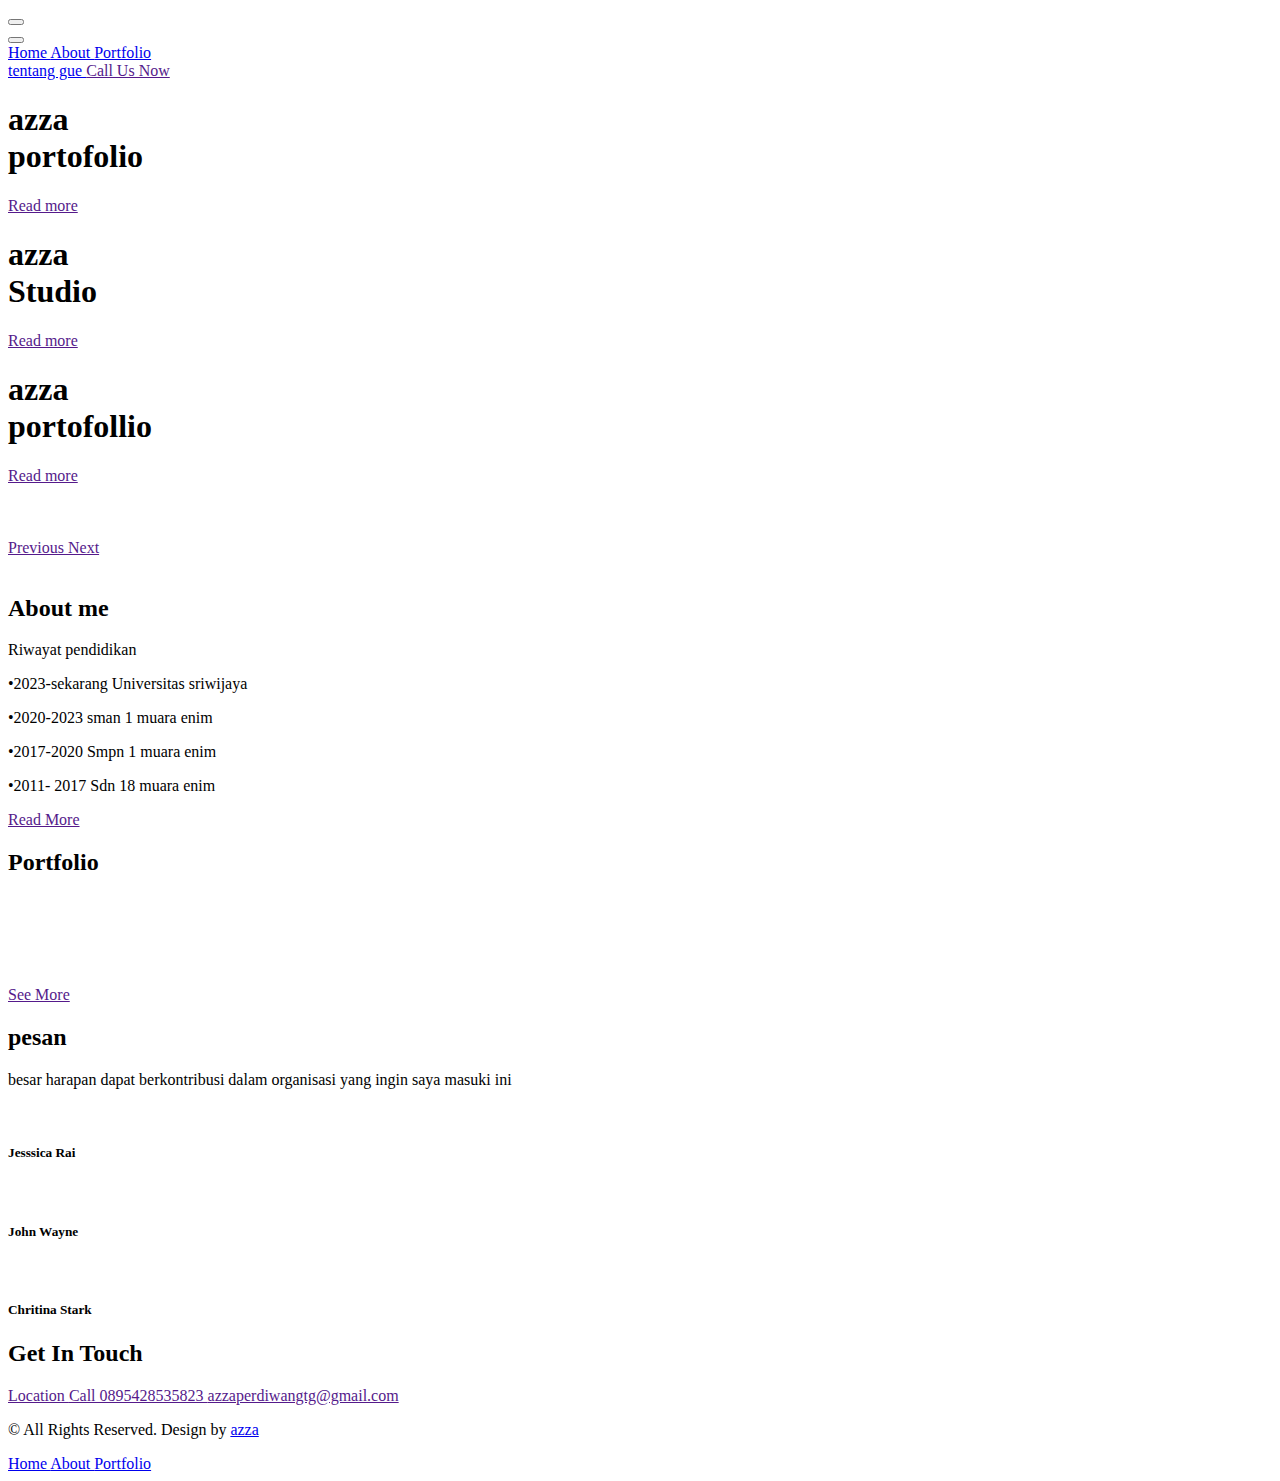
==== index.html @ 1cc9cd8e "Add files via upload" ====
<!DOCTYPE html>
<html>
  <head>
    <!-- Basic -->
    <meta charset="utf-8" />
    <meta http-equiv="X-UA-Compatible" content="IE=edge" />
    <!-- Mobile Metas -->
    <meta
      name="viewport"
      content="width=device-width, initial-scale=1, shrink-to-fit=no"
    />
    <!-- Site Metas -->
    <meta name="keywords" content="" />
    <meta name="description" content="" />
    <meta name="author" content="" />

    <title>tentang gue</title>

    <!-- slider stylesheet -->
    <link
      rel="stylesheet"
      type="text/css"
      href="https://cdnjs.cloudflare.com/ajax/libs/OwlCarousel2/2.3.4/assets/owl.carousel.min.css"
    />

    <!-- bootstrap core css -->
    <link rel="stylesheet" type="text/css" href="css/bootstrap.css" />
    <!-- fonts awesome style -->
    <link href="css/font-awesome.min.css" rel="stylesheet" />
    <!-- fonts style -->
    <link
      href="https://fonts.googleapis.com/css?family=Poppins:400,600,700&display=swap"
      rel="stylesheet"
    />
    <!-- Custom styles for this template -->
    <link href="css/style.css" rel="stylesheet" />
    <!-- responsive style -->
    <link href="css/responsive.css" rel="stylesheet" />
  </head>

  <body>
    <div class="hero_area">
      <!-- header section strats -->
      <header class="header_section">
        <nav class="navbar navbar-expand-lg custom_nav-container">
          <div class="custom_menu-btn">
            <button onclick="openNav()">
              <span class="s-1"> </span>
              <span class="s-2"> </span>
              <span class="s-3"> </span>
            </button>
          </div>
          <div id="myNav" class="overlay">
            <div class="menu_btn-style">
              <button onclick="closeNav()">
                <span class="s-1"> </span>
                <span class="s-2"> </span>
                <span class="s-3"> </span>
              </button>
            </div>
            <div class="overlay-content">
              <a class="active" href="index.html"> Home </a>
              <a class="" href="about.html"> About </a>
              <a class="" href="portfolio.html"> Portfolio </a>
            </div>
          </div>
          <a class="navbar-brand" href="index.html">
            <span> tentang gue </span>
          </a>
          <a href="" class="call_btn"> Call Us Now </a>
        </nav>
      </header>
      <!-- end header section -->
      <!-- slider section -->
      <section class="slider_section position-relative">
        <div class="container-fluid">
          <div class="row">
            <div class="detail-box col-lg-4 col-md-5">
              <div
                id=""
                class="carousel slide slider_text_carousel"
                data-ride="carousel"
              >
                <div class="carousel-inner">
                  <div class="carousel-item active">
                    <div class="detail_content">
                      <div>
                        <h1>
                          azza <br />
                          portofolio
                        </h1>
                        <a href="" class=""> Read more </a>
                      </div>
                    </div>
                  </div>
                  <div class="carousel-item">
                    <div class="detail_content">
                      <div>
                        <h1>
                          azza <br />
                          Studio
                        </h1>
                        <a href="" class=""> Read more </a>
                      </div>
                    </div>
                  </div>
                  <div class="carousel-item">
                    <div class="detail_content">
                      <div>
                        <h1>
                          azza <br />
                          portofollio
                        </h1>
                        <a href="" class=""> Read more </a>
                      </div>
                    </div>
                  </div>
                </div>
              </div>
            </div>
            <div class="img-box col-lg-8 col-md-7">
              <div
                id=""
                class="carousel slide slider_image_carousel carousel-fade"
                data-ride="carousel"
              >
                <div class="carousel-inner">
                  <div class="carousel-item active">
                    <img src="images/slider-img.jpg" alt="" />
                  </div>
                  <div class="carousel-item">
                    <img src="images/slider-img2.jpg" alt="" />
                  </div>
                  <div class="carousel-item">
                    <img src="images/slider-img3.jpg" alt="" />
                  </div>
                </div>
              </div>
              <div class="carousel_btn-box">
                <a
                  class="slider_btn_prev"
                  href=""
                  role="button"
                  data-slide="prev"
                >
                  <i class="fa fa-long-arrow-left" aria-hidden="true"></i>
                  <span class="sr-only">Previous</span>
                </a>
                <a
                  class="slider_btn_next"
                  href=""
                  role="button"
                  data-slide="next"
                >
                  <i class="fa fa-long-arrow-right" aria-hidden="true"></i>
                  <span class="sr-only">Next</span>
                </a>
              </div>
            </div>
          </div>
        </div>
      </section>
      <!-- end slider section -->
    </div>

    <!-- about section -->

    <section class="about_section">
      <div class="container-fluid">
        <div class="row">
          <div class="img-box col-lg-8 col-md-7">
            <img src="images/about-img.jpg" alt="" />
          </div>
          <div
            class="detail-box detail_box_common col-lg-4 col-md-5 text_center"
          >
            <div class="heading_container heading_center">
              <h2>About me</h2>
            </div>
            <p>Riwayat pendidikan</p>
            <p>•2023-sekarang Universitas sriwijaya</p>
            <p>•2020-2023 sman 1 muara enim</p>
            <p>•2017-2020 Smpn 1 muara enim</p>
            <p>•2011- 2017 Sdn 18 muara enim</p>

            <a href=""> Read More </a>
          </div>
        </div>
      </div>
    </section>

    <!-- end about section -->

    <!-- portfolio section -->

    <section class="portfolio_section layout_padding">
      <div class="container">
        <div class="heading_container heading_center">
          <h2>Portfolio</h2>
        </div>
        <div class="portfolio_container">
          <div class="box-1">
            <div class="img-box b-1">
              <img src="images/p1.jpg" alt="" />
              <div class="btn-box">
                <a href="" class="btn-1">
                  <i class="fa fa-share-alt" aria-hidden="true"></i>
                </a>
              </div>
            </div>
            <div class="img-box b-2">
              <img src="images/p2.jpg" alt="" />
              <div class="btn-box">
                <a href="" class="btn-1">
                  <i class="fa fa-share-alt" aria-hidden="true"></i>
                </a>
              </div>
            </div>
          </div>
          <div class="box-2">
            <div class="box-2-top">
              <div class="img-box b-3">
                <img src="images/p3.jpg" alt="" />
                <div class="btn-box">
                  <a href="" class="btn-1">
                    <i class="fa fa-share-alt" aria-hidden="true"></i>
                  </a>
                </div>
              </div>
            </div>
          </div>
          <div class="box-3">
            <div class="img-box b-1">
              <img src="images/p4.jpg" alt="" />
              <div class="btn-box">
                <a href="" class="btn-1">
                  <i class="fa fa-share-alt" aria-hidden="true"></i>
                </a>
              </div>
            </div>
            <div class="img-box b-2">
              <img src="images/p5.jpg" alt="" />
              <div class="btn-box">
                <a href="" class="btn-1">
                  <i class="fa fa-share-alt" aria-hidden="true"></i>
                </a>
              </div>
            </div>
          </div>
        </div>
        <div>
          <a href="" class="read_btn"> See More </a>
        </div>
      </div>
    </section>
    <!-- end portfolio section -->

    <!-- team section -->
    <section class="team_section">
      <div class="container-fluid">
        <div class="row">
          <div
            class="col-lg-4 col-md-5 detail-box detail_box_common text_center"
          >
            <div class="heading_container heading_center">
              <h2>pesan</h2>
            </div>
            <p>
              besar harapan dapat berkontribusi dalam organisasi yang ingin saya
              masuki ini
            </p>
          </div>
          <div class="col-lg-8 col-md-7 team_container text_center">
            <div class="row">
              <div class="col-sm-6 mx-auto">
                <div class="team_box">
                  <div class="img-box">
                    <img src="images/team1.jpg" alt="" />
                  </div>
                  <div class="detail-box">
                    <h5>Jesssica Rai</h5>
                    <div class="social-box">
                      <a href="">
                        <i class="fa fa-facebook" aria-hidden="true"></i>
                      </a>
                      <a href="">
                        <i class="fa fa-twitter" aria-hidden="true"></i>
                      </a>
                      <a href="">
                        <i class="fa fa-linkedin" aria-hidden="true"></i>
                      </a>
                      <a href="">
                        <i class="fa fa-instagram" aria-hidden="true"></i>
                      </a>
                    </div>
                  </div>
                </div>
              </div>
              <div class="col-sm-6 mx-auto">
                <div class="team_box">
                  <div class="img-box">
                    <img src="images/team2.jpg" alt="" />
                  </div>
                  <div class="detail-box">
                    <h5>John Wayne</h5>
                    <div class="social-box">
                      <a href="">
                        <i class="fa fa-facebook" aria-hidden="true"></i>
                      </a>
                      <a href="">
                        <i class="fa fa-twitter" aria-hidden="true"></i>
                      </a>
                      <a href="">
                        <i class="fa fa-linkedin" aria-hidden="true"></i>
                      </a>
                      <a href="">
                        <i class="fa fa-instagram" aria-hidden="true"></i>
                      </a>
                    </div>
                  </div>
                </div>
              </div>
              <div class="col-sm-6 mx-auto">
                <div class="team_box">
                  <div class="img-box">
                    <img src="images/team3.jpg" alt="" />
                  </div>
                  <div class="detail-box">
                    <h5>Chritina Stark</h5>
                    <div class="social-box">
                      <a href="">
                        <i class="fa fa-facebook" aria-hidden="true"></i>
                      </a>
                      <a href="">
                        <i class="fa fa-twitter" aria-hidden="true"></i>
                      </a>
                      <a href="">
                        <i class="fa fa-linkedin" aria-hidden="true"></i>
                      </a>
                      <a href="">
                        <i class="fa fa-instagram" aria-hidden="true"></i>
                      </a>
                    </div>
                  </div>
                </div>
              </div>
            </div>
          </div>
        </div>
      </div>
    </section>
    <!-- end team section -->

    <!-- contact section -->

    <section class="contact_section">
      <div class="container-fluid">
        <div class="row">
          <div class="col-md-8 map_container">
            <div class="map">
              <div id="googleMap"></div>
            </div>
          </div>
          <div class="col-md-4 detail-box detail_box_common">
            <div>
              <div class="heading_container">
                <h2>Get In Touch</h2>
              </div>
              <div class="info_contact">
                <div class="contact_link_box">
                  <a href="">
                    <i class="fa fa-map-marker" aria-hidden="true"></i>
                    <span> Location </span>
                  </a>
                  <a href="">
                    <i class="fa fa-phone" aria-hidden="true"></i>
                    <span> Call 0895428535823 </span>
                  </a>
                  <a href="">
                    <i class="fa fa-envelope" aria-hidden="true"></i>
                    <span> azzaperdiwangtg@gmail.com </span>
                  </a>
                </div>
                <div class="info_social">
                  <a href="">
                    <i class="fa fa-facebook" aria-hidden="true"></i>
                  </a>
                  <a href="">
                    <i class="fa fa-twitter" aria-hidden="true"></i>
                  </a>
                  <a href="">
                    <i class="fa fa-linkedin" aria-hidden="true"></i>
                  </a>
                  <a href="">
                    <i class="fa fa-instagram" aria-hidden="true"></i>
                  </a>
                </div>
              </div>
            </div>
          </div>
        </div>
      </div>
    </section>

    <!-- end contact section -->

    <!-- footer section -->
    <footer class="footer_section">
      <div class="container-fluid">
        <div class="row">
          <div class="col-xl-6">
            <p>
              &copy; <span id="displayYear"></span> All Rights Reserved. Design
              by
              <a href="https://html.design/">azza</a>
            </p>
          </div>
          <div class="col-xl-6">
            <div class="link_box">
              <a class="" href="index.html"> Home </a>
              <a class="" href="about.html"> About </a>
              <a class="" href="portfolio.html"> Portfolio </a>
            </div>
          </div>
        </div>
      </div>
    </footer>

    <script src="js/jquery-3.4.1.min.js"></script>
    <script src="js/bootstrap.js"></script>
    <script src="https://cdnjs.cloudflare.com/ajax/libs/OwlCarousel2/2.3.4/owl.carousel.min.js"></script>
    <script src="js/custom.js"></script>
  </body>
</html>
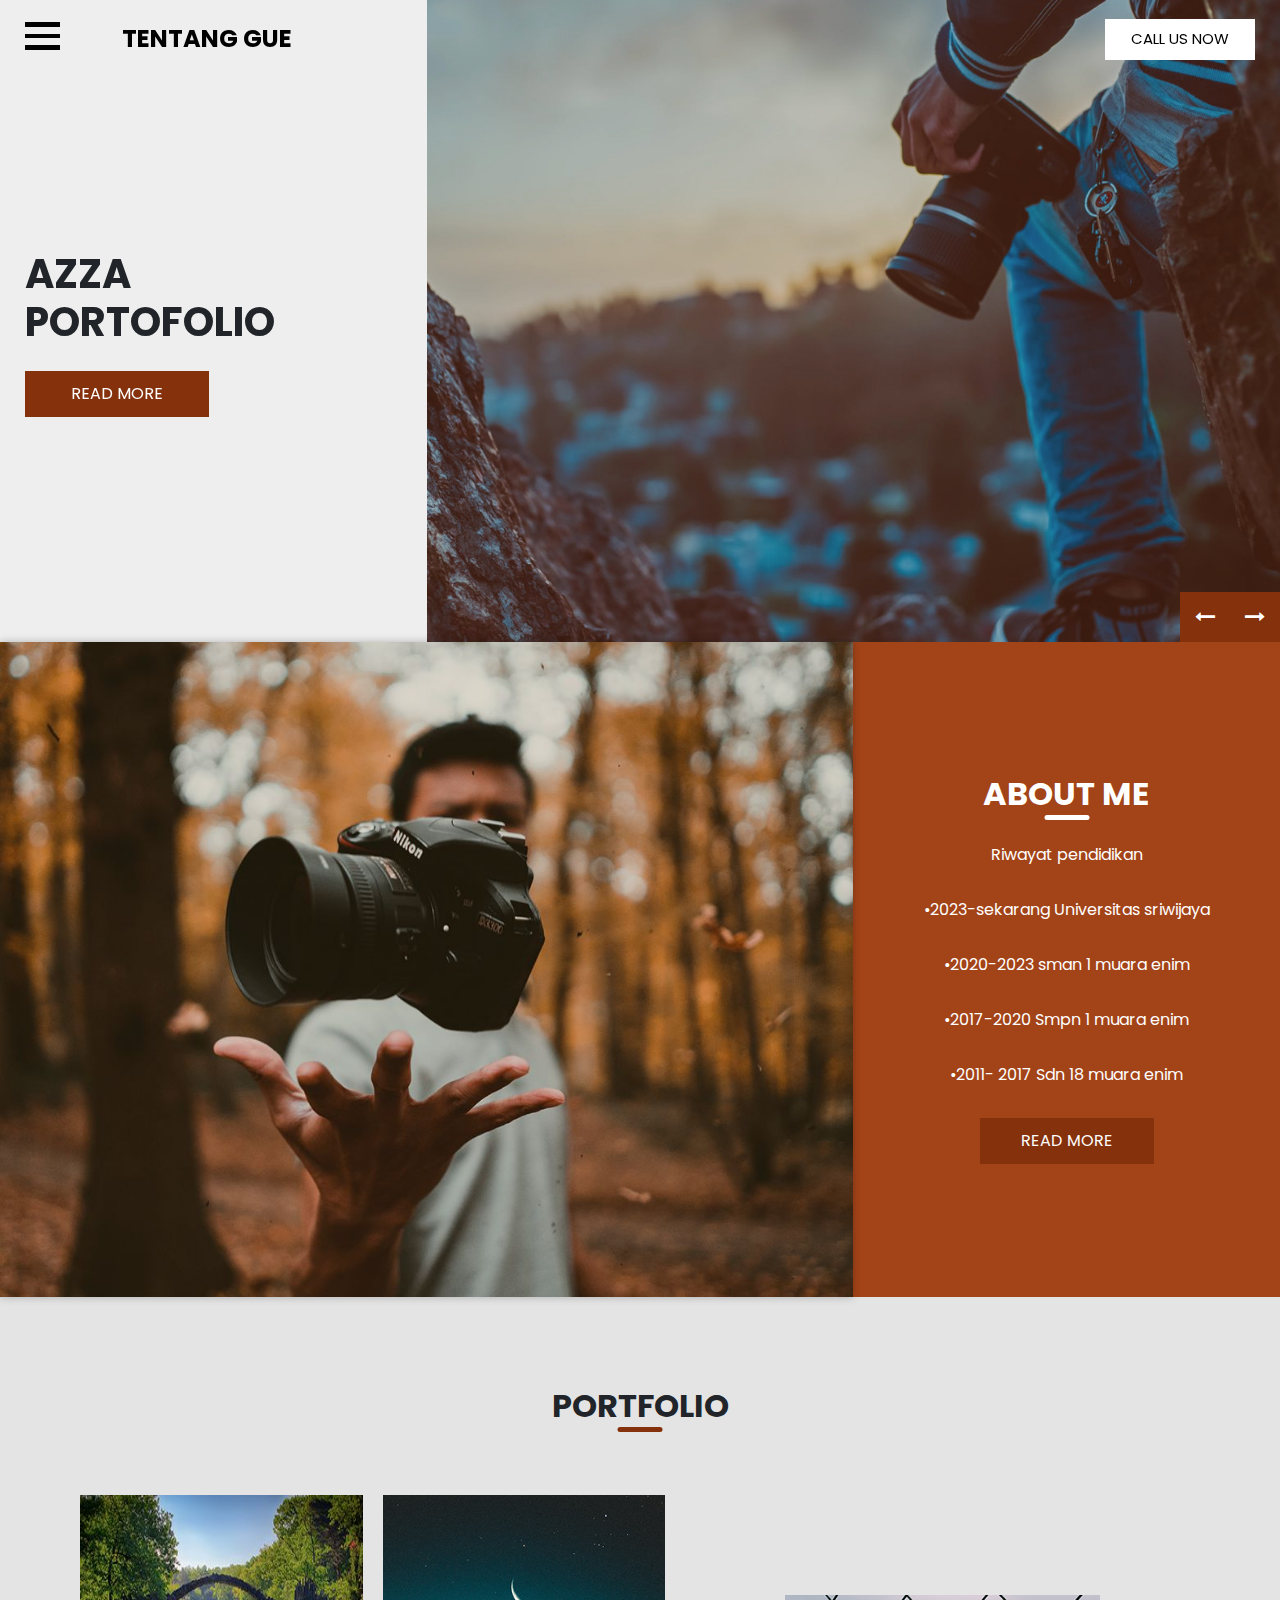
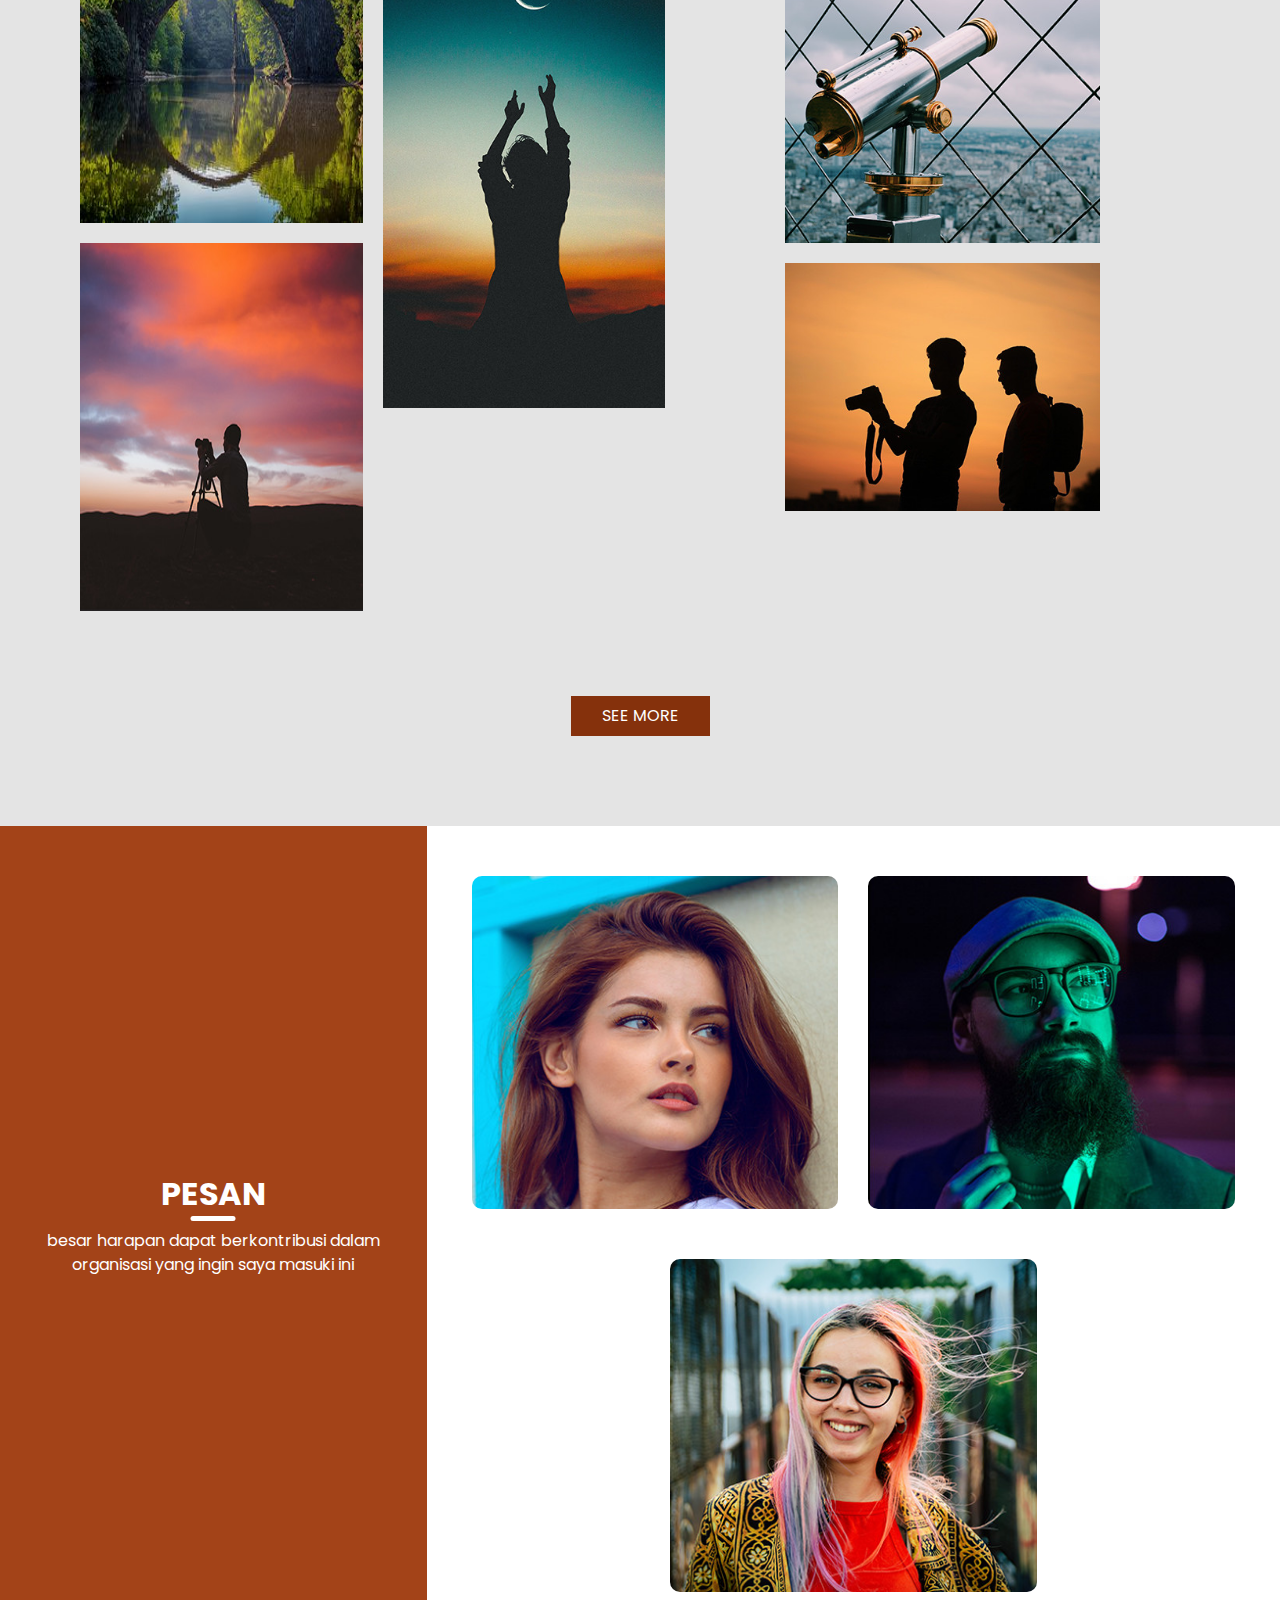
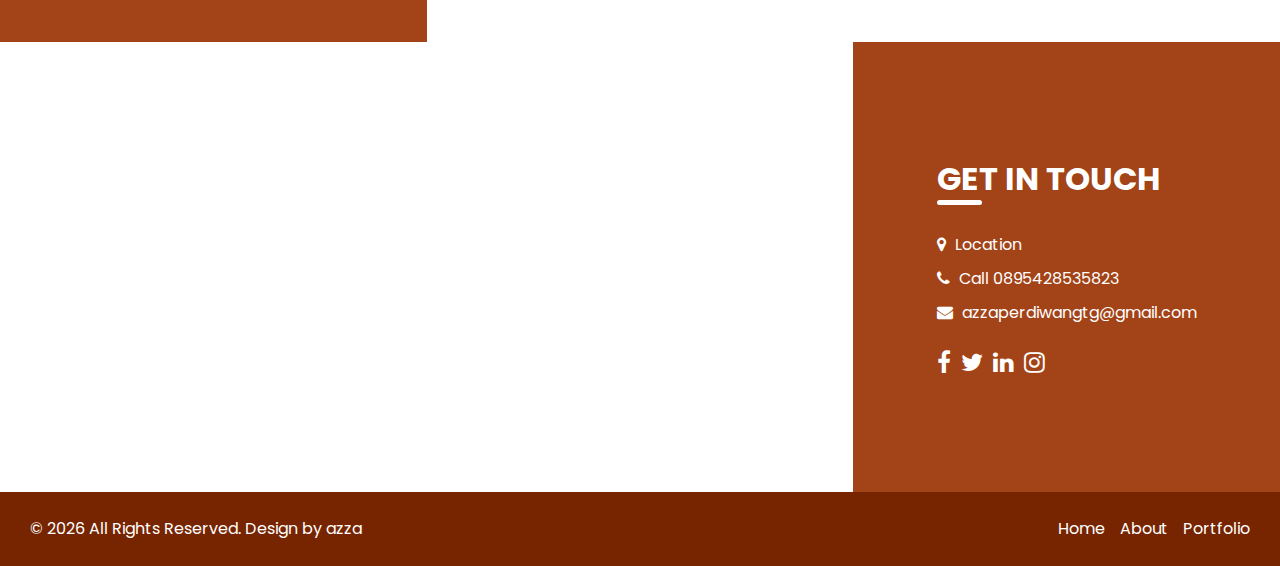
==== commit 9214d450: "first commit" ====
--- a/index.html
+++ b/index.html
@@ -1,434 +1,434 @@
-<!DOCTYPE html>
-<html>
-  <head>
-    <!-- Basic -->
-    <meta charset="utf-8" />
-    <meta http-equiv="X-UA-Compatible" content="IE=edge" />
-    <!-- Mobile Metas -->
-    <meta
-      name="viewport"
-      content="width=device-width, initial-scale=1, shrink-to-fit=no"
-    />
-    <!-- Site Metas -->
-    <meta name="keywords" content="" />
-    <meta name="description" content="" />
-    <meta name="author" content="" />
-
-    <title>tentang gue</title>
-
-    <!-- slider stylesheet -->
-    <link
-      rel="stylesheet"
-      type="text/css"
-      href="https://cdnjs.cloudflare.com/ajax/libs/OwlCarousel2/2.3.4/assets/owl.carousel.min.css"
-    />
-
-    <!-- bootstrap core css -->
-    <link rel="stylesheet" type="text/css" href="css/bootstrap.css" />
-    <!-- fonts awesome style -->
-    <link href="css/font-awesome.min.css" rel="stylesheet" />
-    <!-- fonts style -->
-    <link
-      href="https://fonts.googleapis.com/css?family=Poppins:400,600,700&display=swap"
-      rel="stylesheet"
-    />
-    <!-- Custom styles for this template -->
-    <link href="css/style.css" rel="stylesheet" />
-    <!-- responsive style -->
-    <link href="css/responsive.css" rel="stylesheet" />
-  </head>
-
-  <body>
-    <div class="hero_area">
-      <!-- header section strats -->
-      <header class="header_section">
-        <nav class="navbar navbar-expand-lg custom_nav-container">
-          <div class="custom_menu-btn">
-            <button onclick="openNav()">
-              <span class="s-1"> </span>
-              <span class="s-2"> </span>
-              <span class="s-3"> </span>
-            </button>
-          </div>
-          <div id="myNav" class="overlay">
-            <div class="menu_btn-style">
-              <button onclick="closeNav()">
-                <span class="s-1"> </span>
-                <span class="s-2"> </span>
-                <span class="s-3"> </span>
-              </button>
-            </div>
-            <div class="overlay-content">
-              <a class="active" href="index.html"> Home </a>
-              <a class="" href="about.html"> About </a>
-              <a class="" href="portfolio.html"> Portfolio </a>
-            </div>
-          </div>
-          <a class="navbar-brand" href="index.html">
-            <span> tentang gue </span>
-          </a>
-          <a href="" class="call_btn"> Call Us Now </a>
-        </nav>
-      </header>
-      <!-- end header section -->
-      <!-- slider section -->
-      <section class="slider_section position-relative">
-        <div class="container-fluid">
-          <div class="row">
-            <div class="detail-box col-lg-4 col-md-5">
-              <div
-                id=""
-                class="carousel slide slider_text_carousel"
-                data-ride="carousel"
-              >
-                <div class="carousel-inner">
-                  <div class="carousel-item active">
-                    <div class="detail_content">
-                      <div>
-                        <h1>
-                          azza <br />
-                          portofolio
-                        </h1>
-                        <a href="" class=""> Read more </a>
-                      </div>
-                    </div>
-                  </div>
-                  <div class="carousel-item">
-                    <div class="detail_content">
-                      <div>
-                        <h1>
-                          azza <br />
-                          Studio
-                        </h1>
-                        <a href="" class=""> Read more </a>
-                      </div>
-                    </div>
-                  </div>
-                  <div class="carousel-item">
-                    <div class="detail_content">
-                      <div>
-                        <h1>
-                          azza <br />
-                          portofollio
-                        </h1>
-                        <a href="" class=""> Read more </a>
-                      </div>
-                    </div>
-                  </div>
-                </div>
-              </div>
-            </div>
-            <div class="img-box col-lg-8 col-md-7">
-              <div
-                id=""
-                class="carousel slide slider_image_carousel carousel-fade"
-                data-ride="carousel"
-              >
-                <div class="carousel-inner">
-                  <div class="carousel-item active">
-                    <img src="images/slider-img.jpg" alt="" />
-                  </div>
-                  <div class="carousel-item">
-                    <img src="images/slider-img2.jpg" alt="" />
-                  </div>
-                  <div class="carousel-item">
-                    <img src="images/slider-img3.jpg" alt="" />
-                  </div>
-                </div>
-              </div>
-              <div class="carousel_btn-box">
-                <a
-                  class="slider_btn_prev"
-                  href=""
-                  role="button"
-                  data-slide="prev"
-                >
-                  <i class="fa fa-long-arrow-left" aria-hidden="true"></i>
-                  <span class="sr-only">Previous</span>
-                </a>
-                <a
-                  class="slider_btn_next"
-                  href=""
-                  role="button"
-                  data-slide="next"
-                >
-                  <i class="fa fa-long-arrow-right" aria-hidden="true"></i>
-                  <span class="sr-only">Next</span>
-                </a>
-              </div>
-            </div>
-          </div>
-        </div>
-      </section>
-      <!-- end slider section -->
-    </div>
-
-    <!-- about section -->
-
-    <section class="about_section">
-      <div class="container-fluid">
-        <div class="row">
-          <div class="img-box col-lg-8 col-md-7">
-            <img src="images/about-img.jpg" alt="" />
-          </div>
-          <div
-            class="detail-box detail_box_common col-lg-4 col-md-5 text_center"
-          >
-            <div class="heading_container heading_center">
-              <h2>About me</h2>
-            </div>
-            <p>Riwayat pendidikan</p>
-            <p>•2023-sekarang Universitas sriwijaya</p>
-            <p>•2020-2023 sman 1 muara enim</p>
-            <p>•2017-2020 Smpn 1 muara enim</p>
-            <p>•2011- 2017 Sdn 18 muara enim</p>
-
-            <a href=""> Read More </a>
-          </div>
-        </div>
-      </div>
-    </section>
-
-    <!-- end about section -->
-
-    <!-- portfolio section -->
-
-    <section class="portfolio_section layout_padding">
-      <div class="container">
-        <div class="heading_container heading_center">
-          <h2>Portfolio</h2>
-        </div>
-        <div class="portfolio_container">
-          <div class="box-1">
-            <div class="img-box b-1">
-              <img src="images/p1.jpg" alt="" />
-              <div class="btn-box">
-                <a href="" class="btn-1">
-                  <i class="fa fa-share-alt" aria-hidden="true"></i>
-                </a>
-              </div>
-            </div>
-            <div class="img-box b-2">
-              <img src="images/p2.jpg" alt="" />
-              <div class="btn-box">
-                <a href="" class="btn-1">
-                  <i class="fa fa-share-alt" aria-hidden="true"></i>
-                </a>
-              </div>
-            </div>
-          </div>
-          <div class="box-2">
-            <div class="box-2-top">
-              <div class="img-box b-3">
-                <img src="images/p3.jpg" alt="" />
-                <div class="btn-box">
-                  <a href="" class="btn-1">
-                    <i class="fa fa-share-alt" aria-hidden="true"></i>
-                  </a>
-                </div>
-              </div>
-            </div>
-          </div>
-          <div class="box-3">
-            <div class="img-box b-1">
-              <img src="images/p4.jpg" alt="" />
-              <div class="btn-box">
-                <a href="" class="btn-1">
-                  <i class="fa fa-share-alt" aria-hidden="true"></i>
-                </a>
-              </div>
-            </div>
-            <div class="img-box b-2">
-              <img src="images/p5.jpg" alt="" />
-              <div class="btn-box">
-                <a href="" class="btn-1">
-                  <i class="fa fa-share-alt" aria-hidden="true"></i>
-                </a>
-              </div>
-            </div>
-          </div>
-        </div>
-        <div>
-          <a href="" class="read_btn"> See More </a>
-        </div>
-      </div>
-    </section>
-    <!-- end portfolio section -->
-
-    <!-- team section -->
-    <section class="team_section">
-      <div class="container-fluid">
-        <div class="row">
-          <div
-            class="col-lg-4 col-md-5 detail-box detail_box_common text_center"
-          >
-            <div class="heading_container heading_center">
-              <h2>pesan</h2>
-            </div>
-            <p>
-              besar harapan dapat berkontribusi dalam organisasi yang ingin saya
-              masuki ini
-            </p>
-          </div>
-          <div class="col-lg-8 col-md-7 team_container text_center">
-            <div class="row">
-              <div class="col-sm-6 mx-auto">
-                <div class="team_box">
-                  <div class="img-box">
-                    <img src="images/team1.jpg" alt="" />
-                  </div>
-                  <div class="detail-box">
-                    <h5>Jesssica Rai</h5>
-                    <div class="social-box">
-                      <a href="">
-                        <i class="fa fa-facebook" aria-hidden="true"></i>
-                      </a>
-                      <a href="">
-                        <i class="fa fa-twitter" aria-hidden="true"></i>
-                      </a>
-                      <a href="">
-                        <i class="fa fa-linkedin" aria-hidden="true"></i>
-                      </a>
-                      <a href="">
-                        <i class="fa fa-instagram" aria-hidden="true"></i>
-                      </a>
-                    </div>
-                  </div>
-                </div>
-              </div>
-              <div class="col-sm-6 mx-auto">
-                <div class="team_box">
-                  <div class="img-box">
-                    <img src="images/team2.jpg" alt="" />
-                  </div>
-                  <div class="detail-box">
-                    <h5>John Wayne</h5>
-                    <div class="social-box">
-                      <a href="">
-                        <i class="fa fa-facebook" aria-hidden="true"></i>
-                      </a>
-                      <a href="">
-                        <i class="fa fa-twitter" aria-hidden="true"></i>
-                      </a>
-                      <a href="">
-                        <i class="fa fa-linkedin" aria-hidden="true"></i>
-                      </a>
-                      <a href="">
-                        <i class="fa fa-instagram" aria-hidden="true"></i>
-                      </a>
-                    </div>
-                  </div>
-                </div>
-              </div>
-              <div class="col-sm-6 mx-auto">
-                <div class="team_box">
-                  <div class="img-box">
-                    <img src="images/team3.jpg" alt="" />
-                  </div>
-                  <div class="detail-box">
-                    <h5>Chritina Stark</h5>
-                    <div class="social-box">
-                      <a href="">
-                        <i class="fa fa-facebook" aria-hidden="true"></i>
-                      </a>
-                      <a href="">
-                        <i class="fa fa-twitter" aria-hidden="true"></i>
-                      </a>
-                      <a href="">
-                        <i class="fa fa-linkedin" aria-hidden="true"></i>
-                      </a>
-                      <a href="">
-                        <i class="fa fa-instagram" aria-hidden="true"></i>
-                      </a>
-                    </div>
-                  </div>
-                </div>
-              </div>
-            </div>
-          </div>
-        </div>
-      </div>
-    </section>
-    <!-- end team section -->
-
-    <!-- contact section -->
-
-    <section class="contact_section">
-      <div class="container-fluid">
-        <div class="row">
-          <div class="col-md-8 map_container">
-            <div class="map">
-              <div id="googleMap"></div>
-            </div>
-          </div>
-          <div class="col-md-4 detail-box detail_box_common">
-            <div>
-              <div class="heading_container">
-                <h2>Get In Touch</h2>
-              </div>
-              <div class="info_contact">
-                <div class="contact_link_box">
-                  <a href="">
-                    <i class="fa fa-map-marker" aria-hidden="true"></i>
-                    <span> Location </span>
-                  </a>
-                  <a href="">
-                    <i class="fa fa-phone" aria-hidden="true"></i>
-                    <span> Call 0895428535823 </span>
-                  </a>
-                  <a href="">
-                    <i class="fa fa-envelope" aria-hidden="true"></i>
-                    <span> azzaperdiwangtg@gmail.com </span>
-                  </a>
-                </div>
-                <div class="info_social">
-                  <a href="">
-                    <i class="fa fa-facebook" aria-hidden="true"></i>
-                  </a>
-                  <a href="">
-                    <i class="fa fa-twitter" aria-hidden="true"></i>
-                  </a>
-                  <a href="">
-                    <i class="fa fa-linkedin" aria-hidden="true"></i>
-                  </a>
-                  <a href="">
-                    <i class="fa fa-instagram" aria-hidden="true"></i>
-                  </a>
-                </div>
-              </div>
-            </div>
-          </div>
-        </div>
-      </div>
-    </section>
-
-    <!-- end contact section -->
-
-    <!-- footer section -->
-    <footer class="footer_section">
-      <div class="container-fluid">
-        <div class="row">
-          <div class="col-xl-6">
-            <p>
-              &copy; <span id="displayYear"></span> All Rights Reserved. Design
-              by
-              <a href="https://html.design/">azza</a>
-            </p>
-          </div>
-          <div class="col-xl-6">
-            <div class="link_box">
-              <a class="" href="index.html"> Home </a>
-              <a class="" href="about.html"> About </a>
-              <a class="" href="portfolio.html"> Portfolio </a>
-            </div>
-          </div>
-        </div>
-      </div>
-    </footer>
-
-    <script src="js/jquery-3.4.1.min.js"></script>
-    <script src="js/bootstrap.js"></script>
-    <script src="https://cdnjs.cloudflare.com/ajax/libs/OwlCarousel2/2.3.4/owl.carousel.min.js"></script>
-    <script src="js/custom.js"></script>
-  </body>
-</html>
+<!DOCTYPE html>
+<html>
+  <head>
+    <!-- Basic -->
+    <meta charset="utf-8" />
+    <meta http-equiv="X-UA-Compatible" content="IE=edge" />
+    <!-- Mobile Metas -->
+    <meta
+      name="viewport"
+      content="width=device-width, initial-scale=1, shrink-to-fit=no"
+    />
+    <!-- Site Metas -->
+    <meta name="keywords" content="" />
+    <meta name="description" content="" />
+    <meta name="author" content="" />
+
+    <title>tentang gue</title>
+
+    <!-- slider stylesheet -->
+    <link
+      rel="stylesheet"
+      type="text/css"
+      href="https://cdnjs.cloudflare.com/ajax/libs/OwlCarousel2/2.3.4/assets/owl.carousel.min.css"
+    />
+
+    <!-- bootstrap core css -->
+    <link rel="stylesheet" type="text/css" href="css/bootstrap.css" />
+    <!-- fonts awesome style -->
+    <link href="css/font-awesome.min.css" rel="stylesheet" />
+    <!-- fonts style -->
+    <link
+      href="https://fonts.googleapis.com/css?family=Poppins:400,600,700&display=swap"
+      rel="stylesheet"
+    />
+    <!-- Custom styles for this template -->
+    <link href="css/style.css" rel="stylesheet" />
+    <!-- responsive style -->
+    <link href="css/responsive.css" rel="stylesheet" />
+  </head>
+
+  <body>
+    <div class="hero_area">
+      <!-- header section strats -->
+      <header class="header_section">
+        <nav class="navbar navbar-expand-lg custom_nav-container">
+          <div class="custom_menu-btn">
+            <button onclick="openNav()">
+              <span class="s-1"> </span>
+              <span class="s-2"> </span>
+              <span class="s-3"> </span>
+            </button>
+          </div>
+          <div id="myNav" class="overlay">
+            <div class="menu_btn-style">
+              <button onclick="closeNav()">
+                <span class="s-1"> </span>
+                <span class="s-2"> </span>
+                <span class="s-3"> </span>
+              </button>
+            </div>
+            <div class="overlay-content">
+              <a class="active" href="index.html"> Home </a>
+              <a class="" href="about.html"> About </a>
+              <a class="" href="portfolio.html"> Portfolio </a>
+            </div>
+          </div>
+          <a class="navbar-brand" href="index.html">
+            <span> tentang gue </span>
+          </a>
+          <a href="" class="call_btn"> Call Us Now </a>
+        </nav>
+      </header>
+      <!-- end header section -->
+      <!-- slider section -->
+      <section class="slider_section position-relative">
+        <div class="container-fluid">
+          <div class="row">
+            <div class="detail-box col-lg-4 col-md-5">
+              <div
+                id=""
+                class="carousel slide slider_text_carousel"
+                data-ride="carousel"
+              >
+                <div class="carousel-inner">
+                  <div class="carousel-item active">
+                    <div class="detail_content">
+                      <div>
+                        <h1>
+                          azza <br />
+                          portofolio
+                        </h1>
+                        <a href="" class=""> Read more </a>
+                      </div>
+                    </div>
+                  </div>
+                  <div class="carousel-item">
+                    <div class="detail_content">
+                      <div>
+                        <h1>
+                          azza <br />
+                          Studio
+                        </h1>
+                        <a href="" class=""> Read more </a>
+                      </div>
+                    </div>
+                  </div>
+                  <div class="carousel-item">
+                    <div class="detail_content">
+                      <div>
+                        <h1>
+                          azza <br />
+                          portofollio
+                        </h1>
+                        <a href="" class=""> Read more </a>
+                      </div>
+                    </div>
+                  </div>
+                </div>
+              </div>
+            </div>
+            <div class="img-box col-lg-8 col-md-7">
+              <div
+                id=""
+                class="carousel slide slider_image_carousel carousel-fade"
+                data-ride="carousel"
+              >
+                <div class="carousel-inner">
+                  <div class="carousel-item active">
+                    <img src="images/slider-img.jpg" alt="" />
+                  </div>
+                  <div class="carousel-item">
+                    <img src="images/slider-img2.jpg" alt="" />
+                  </div>
+                  <div class="carousel-item">
+                    <img src="images/slider-img3.jpg" alt="" />
+                  </div>
+                </div>
+              </div>
+              <div class="carousel_btn-box">
+                <a
+                  class="slider_btn_prev"
+                  href=""
+                  role="button"
+                  data-slide="prev"
+                >
+                  <i class="fa fa-long-arrow-left" aria-hidden="true"></i>
+                  <span class="sr-only">Previous</span>
+                </a>
+                <a
+                  class="slider_btn_next"
+                  href=""
+                  role="button"
+                  data-slide="next"
+                >
+                  <i class="fa fa-long-arrow-right" aria-hidden="true"></i>
+                  <span class="sr-only">Next</span>
+                </a>
+              </div>
+            </div>
+          </div>
+        </div>
+      </section>
+      <!-- end slider section -->
+    </div>
+
+    <!-- about section -->
+
+    <section class="about_section">
+      <div class="container-fluid">
+        <div class="row">
+          <div class="img-box col-lg-8 col-md-7">
+            <img src="images/about-img.jpg" alt="" />
+          </div>
+          <div
+            class="detail-box detail_box_common col-lg-4 col-md-5 text_center"
+          >
+            <div class="heading_container heading_center">
+              <h2>About me</h2>
+            </div>
+            <p>Riwayat pendidikan</p>
+            <p>•2023-sekarang Universitas sriwijaya</p>
+            <p>•2020-2023 sman 1 muara enim</p>
+            <p>•2017-2020 Smpn 1 muara enim</p>
+            <p>•2011- 2017 Sdn 18 muara enim</p>
+
+            <a href=""> Read More </a>
+          </div>
+        </div>
+      </div>
+    </section>
+
+    <!-- end about section -->
+
+    <!-- portfolio section -->
+
+    <section class="portfolio_section layout_padding">
+      <div class="container">
+        <div class="heading_container heading_center">
+          <h2>Portfolio</h2>
+        </div>
+        <div class="portfolio_container">
+          <div class="box-1">
+            <div class="img-box b-1">
+              <img src="images/p1.jpg" alt="" />
+              <div class="btn-box">
+                <a href="" class="btn-1">
+                  <i class="fa fa-share-alt" aria-hidden="true"></i>
+                </a>
+              </div>
+            </div>
+            <div class="img-box b-2">
+              <img src="images/p2.jpg" alt="" />
+              <div class="btn-box">
+                <a href="" class="btn-1">
+                  <i class="fa fa-share-alt" aria-hidden="true"></i>
+                </a>
+              </div>
+            </div>
+          </div>
+          <div class="box-2">
+            <div class="box-2-top">
+              <div class="img-box b-3">
+                <img src="images/p3.jpg" alt="" />
+                <div class="btn-box">
+                  <a href="" class="btn-1">
+                    <i class="fa fa-share-alt" aria-hidden="true"></i>
+                  </a>
+                </div>
+              </div>
+            </div>
+          </div>
+          <div class="box-3">
+            <div class="img-box b-1">
+              <img src="images/p4.jpg" alt="" />
+              <div class="btn-box">
+                <a href="" class="btn-1">
+                  <i class="fa fa-share-alt" aria-hidden="true"></i>
+                </a>
+              </div>
+            </div>
+            <div class="img-box b-2">
+              <img src="images/p5.jpg" alt="" />
+              <div class="btn-box">
+                <a href="" class="btn-1">
+                  <i class="fa fa-share-alt" aria-hidden="true"></i>
+                </a>
+              </div>
+            </div>
+          </div>
+        </div>
+        <div>
+          <a href="" class="read_btn"> See More </a>
+        </div>
+      </div>
+    </section>
+    <!-- end portfolio section -->
+
+    <!-- team section -->
+    <section class="team_section">
+      <div class="container-fluid">
+        <div class="row">
+          <div
+            class="col-lg-4 col-md-5 detail-box detail_box_common text_center"
+          >
+            <div class="heading_container heading_center">
+              <h2>pesan</h2>
+            </div>
+            <p>
+              besar harapan dapat berkontribusi dalam organisasi yang ingin saya
+              masuki ini
+            </p>
+          </div>
+          <div class="col-lg-8 col-md-7 team_container text_center">
+            <div class="row">
+              <div class="col-sm-6 mx-auto">
+                <div class="team_box">
+                  <div class="img-box">
+                    <img src="images/team1.jpg" alt="" />
+                  </div>
+                  <div class="detail-box">
+                    <h5>Jesssica Rai</h5>
+                    <div class="social-box">
+                      <a href="">
+                        <i class="fa fa-facebook" aria-hidden="true"></i>
+                      </a>
+                      <a href="">
+                        <i class="fa fa-twitter" aria-hidden="true"></i>
+                      </a>
+                      <a href="">
+                        <i class="fa fa-linkedin" aria-hidden="true"></i>
+                      </a>
+                      <a href="">
+                        <i class="fa fa-instagram" aria-hidden="true"></i>
+                      </a>
+                    </div>
+                  </div>
+                </div>
+              </div>
+              <div class="col-sm-6 mx-auto">
+                <div class="team_box">
+                  <div class="img-box">
+                    <img src="images/team2.jpg" alt="" />
+                  </div>
+                  <div class="detail-box">
+                    <h5>John Wayne</h5>
+                    <div class="social-box">
+                      <a href="">
+                        <i class="fa fa-facebook" aria-hidden="true"></i>
+                      </a>
+                      <a href="">
+                        <i class="fa fa-twitter" aria-hidden="true"></i>
+                      </a>
+                      <a href="">
+                        <i class="fa fa-linkedin" aria-hidden="true"></i>
+                      </a>
+                      <a href="">
+                        <i class="fa fa-instagram" aria-hidden="true"></i>
+                      </a>
+                    </div>
+                  </div>
+                </div>
+              </div>
+              <div class="col-sm-6 mx-auto">
+                <div class="team_box">
+                  <div class="img-box">
+                    <img src="images/team3.jpg" alt="" />
+                  </div>
+                  <div class="detail-box">
+                    <h5>Chritina Stark</h5>
+                    <div class="social-box">
+                      <a href="">
+                        <i class="fa fa-facebook" aria-hidden="true"></i>
+                      </a>
+                      <a href="">
+                        <i class="fa fa-twitter" aria-hidden="true"></i>
+                      </a>
+                      <a href="">
+                        <i class="fa fa-linkedin" aria-hidden="true"></i>
+                      </a>
+                      <a href="">
+                        <i class="fa fa-instagram" aria-hidden="true"></i>
+                      </a>
+                    </div>
+                  </div>
+                </div>
+              </div>
+            </div>
+          </div>
+        </div>
+      </div>
+    </section>
+    <!-- end team section -->
+
+    <!-- contact section -->
+
+    <section class="contact_section">
+      <div class="container-fluid">
+        <div class="row">
+          <div class="col-md-8 map_container">
+            <div class="map">
+              <div id="googleMap"></div>
+            </div>
+          </div>
+          <div class="col-md-4 detail-box detail_box_common">
+            <div>
+              <div class="heading_container">
+                <h2>Get In Touch</h2>
+              </div>
+              <div class="info_contact">
+                <div class="contact_link_box">
+                  <a href="">
+                    <i class="fa fa-map-marker" aria-hidden="true"></i>
+                    <span> Location </span>
+                  </a>
+                  <a href="">
+                    <i class="fa fa-phone" aria-hidden="true"></i>
+                    <span> Call 0895428535823 </span>
+                  </a>
+                  <a href="">
+                    <i class="fa fa-envelope" aria-hidden="true"></i>
+                    <span> azzaperdiwangtg@gmail.com </span>
+                  </a>
+                </div>
+                <div class="info_social">
+                  <a href="">
+                    <i class="fa fa-facebook" aria-hidden="true"></i>
+                  </a>
+                  <a href="">
+                    <i class="fa fa-twitter" aria-hidden="true"></i>
+                  </a>
+                  <a href="">
+                    <i class="fa fa-linkedin" aria-hidden="true"></i>
+                  </a>
+                  <a href="">
+                    <i class="fa fa-instagram" aria-hidden="true"></i>
+                  </a>
+                </div>
+              </div>
+            </div>
+          </div>
+        </div>
+      </div>
+    </section>
+
+    <!-- end contact section -->
+
+    <!-- footer section -->
+    <footer class="footer_section">
+      <div class="container-fluid">
+        <div class="row">
+          <div class="col-xl-6">
+            <p>
+              &copy; <span id="displayYear"></span> All Rights Reserved. Design
+              by
+              <a href="https://html.design/">azza</a>
+            </p>
+          </div>
+          <div class="col-xl-6">
+            <div class="link_box">
+              <a class="" href="index.html"> Home </a>
+              <a class="" href="about.html"> About </a>
+              <a class="" href="portfolio.html"> Portfolio </a>
+            </div>
+          </div>
+        </div>
+      </div>
+    </footer>
+
+    <script src="js/jquery-3.4.1.min.js"></script>
+    <script src="js/bootstrap.js"></script>
+    <script src="https://cdnjs.cloudflare.com/ajax/libs/OwlCarousel2/2.3.4/owl.carousel.min.js"></script>
+    <script src="js/custom.js"></script>
+  </body>
+</html>
--- a/css/style.css
+++ b/css/style.css
@@ -0,0 +1,870 @@
+body {
+  font-family: "Poppins", sans-serif;
+  overflow-x: hidden;
+}
+
+.layout_margin {
+  margin-top: 90px;
+  margin-bottom: 90px;
+}
+
+.layout_padding {
+  padding-top: 90px;
+  padding-bottom: 90px;
+}
+
+.layout_padding2 {
+  padding-top: 75px;
+  padding-bottom: 75px;
+}
+
+.layout_padding2-top {
+  padding-top: 75px;
+}
+
+.layout_padding2-bottom {
+  padding-bottom: 75px;
+}
+
+.layout_padding-top {
+  padding-top: 90px;
+}
+
+.layout_padding-bottom {
+  padding-bottom: 90px;
+}
+
+.heading_container {
+  display: -webkit-box;
+  display: -ms-flexbox;
+  display: flex;
+  -webkit-box-orient: vertical;
+  -webkit-box-direction: normal;
+  -ms-flex-direction: column;
+  flex-direction: column;
+}
+
+.heading_container h2 {
+  font-weight: bold;
+  text-transform: uppercase;
+  position: relative;
+  padding-bottom: 7px;
+}
+
+.heading_container h2::before {
+  content: "";
+  position: absolute;
+  bottom: 0;
+  left: 50%;
+  -webkit-transform: translateX(-50%);
+  transform: translateX(-50%);
+  width: 45px;
+  height: 5px;
+  background-color: #ffffff;
+  border-radius: 10px;
+}
+
+.heading_container .heading_center {
+  -webkit-box-align: center;
+  -ms-flex-align: center;
+  align-items: center;
+  text-align: center;
+}
+
+.detail_box_common {
+  background-color: #a34318;
+  display: -webkit-box;
+  display: -ms-flexbox;
+  display: flex;
+  -webkit-box-orient: vertical;
+  -webkit-box-direction: normal;
+  -ms-flex-direction: column;
+  flex-direction: column;
+  -webkit-box-align: center;
+  -ms-flex-align: center;
+  align-items: center;
+  -webkit-box-pack: center;
+  -ms-flex-pack: center;
+  justify-content: center;
+  color: #ffffff;
+}
+
+.text_center {
+  text-align: center;
+}
+
+/*header section*/
+.hero_area {
+  position: relative;
+}
+
+.sub_page .header_section {
+  position: relative;
+  background-color: #85310c;
+}
+
+.sub_page .header_section .custom_menu-btn span {
+  background-color: #fff;
+}
+
+.sub_page .header_section .navbar-brand span {
+  color: #fff;
+}
+
+.header_section {
+  padding: 15px 25px;
+  position: absolute;
+  z-index: 99999;
+  width: 100%;
+}
+
+.header_section .nav_container {
+  margin: 0 auto;
+}
+
+.navbar-brand {
+  display: -webkit-box;
+  display: -ms-flexbox;
+  display: flex;
+  margin: 0;
+  margin-left: 5%;
+}
+
+.navbar-brand span {
+  font-weight: 700;
+  color: #000000;
+  font-size: 24px;
+  text-transform: uppercase;
+}
+
+.custom_nav-container {
+  padding: 0;
+  height: 100%;
+}
+
+.custom_nav-container .call_btn {
+  display: inline-block;
+  background-color: #ffffff;
+  color: #000000;
+  padding: 8px 25px;
+  border: 1px solid #ffffff;
+  border-radius: 0;
+  -webkit-transition: all 0.3s;
+  transition: all 0.3s;
+  text-transform: uppercase;
+  font-size: 15px;
+  text-transform: uppercase;
+  margin-left: auto;
+}
+
+.custom_nav-container .call_btn:hover {
+  background-color: transparent;
+  color: #ffffff;
+}
+
+.custom_nav-container.navbar-expand-lg .navbar-nav .nav-link {
+  padding: 0px 25px;
+  color: #fefeff;
+  text-align: center;
+  font-family: "Roboto", sans-serif;
+}
+
+.custom_menu-btn button {
+  outline: none;
+  border: none;
+  background-color: transparent;
+  padding: 0;
+}
+
+.custom_menu-btn span {
+  display: block;
+  width: 35px;
+  height: 4.5px;
+  background-color: #000000;
+  margin: 7px 0;
+  -webkit-transition: all 0.3s;
+  transition: all 0.3s;
+}
+
+.menu_btn-style {
+  position: fixed;
+  left: 27.5px;
+  top: 12.5px;
+}
+
+.menu_btn-style button {
+  margin-top: 0px;
+  outline: none;
+  border: none;
+  background-color: transparent;
+  -webkit-transform: translateX(2px);
+  transform: translateX(2px);
+}
+
+.menu_btn-style span {
+  display: block;
+  width: 35px;
+  height: 4.5px;
+  background-color: #ffffff;
+  margin: 7px 0;
+  -webkit-transition: all 0.3s;
+  transition: all 0.3s;
+}
+
+.menu_btn-style button .s-1 {
+  -webkit-transform: rotate(45deg) translateY(16px);
+  transform: rotate(45deg) translateY(16px);
+}
+
+.menu_btn-style button .s-2 {
+  -webkit-transform: translateX(-100px);
+  transform: translateX(-100px);
+}
+
+.menu_btn-style button .s-3 {
+  -webkit-transform: rotate(-45deg) translateY(-16px);
+  transform: rotate(-45deg) translateY(-16px);
+}
+
+.overlay {
+  height: 100%;
+  width: 0;
+  position: fixed;
+  z-index: 1;
+  top: 0;
+  left: 0;
+  background-color: rgba(141, 58, 21, 0.95);
+  overflow-x: hidden;
+  -webkit-transition: 0.5s;
+  transition: 0.5s;
+}
+
+.overlay .closebtn {
+  position: absolute;
+  top: 0;
+  right: 30px;
+}
+
+.overlay a {
+  display: inline-block;
+  padding: 10px 15px;
+  text-decoration: none;
+  font-size: 18px;
+  text-transform: uppercase;
+  color: #ffffff;
+  margin: 10px 0;
+  display: block;
+  -webkit-transition: 0.3s;
+  transition: 0.3s;
+  border: 1.5px solid #ffffff;
+  border-radius: 5px;
+  width: 190px;
+}
+
+.overlay a:hover,
+.overlay a.active {
+  border-color: transparent;
+  background-color: #ffffff;
+  color: #000000;
+}
+
+.menu_btn-style {
+  display: none;
+}
+
+.overlay-content {
+  position: relative;
+  top: 20%;
+  width: 100%;
+  text-align: center;
+  margin-top: 30px;
+  display: -webkit-box;
+  display: -ms-flexbox;
+  display: flex;
+  -webkit-box-orient: vertical;
+  -webkit-box-direction: normal;
+  -ms-flex-direction: column;
+  flex-direction: column;
+  -webkit-box-align: center;
+  -ms-flex-align: center;
+  align-items: center;
+}
+
+.menu_width {
+  width: 100%;
+}
+
+.scroll-y-hidden {
+  overflow-y: hidden;
+}
+
+a,
+a:hover,
+a:focus {
+  text-decoration: none;
+}
+
+a:hover,
+a:focus {
+  color: initial;
+}
+
+.btn,
+.btn:focus {
+  outline: none !important;
+  -webkit-box-shadow: none;
+  box-shadow: none;
+}
+
+/*end header section*/
+.slider_section {
+  background-image: url(../images/slider-bg.jpg);
+  background-size: cover;
+  -webkit-box-flex: 1;
+  -ms-flex: 1;
+  flex: 1;
+  position: relative;
+}
+
+.slider_section .slider_text_carousel,
+.slider_section .slider_image_carousel {
+  width: 100%;
+  height: 100%;
+}
+
+.slider_section .slider_text_carousel .carousel-inner,
+.slider_section .slider_text_carousel .carousel-item,
+.slider_section .slider_image_carousel .carousel-inner,
+.slider_section .slider_image_carousel .carousel-item {
+  height: 100%;
+}
+
+.slider_section .detail-box {
+  display: -webkit-box;
+  display: -ms-flexbox;
+  display: flex;
+  -webkit-box-orient: vertical;
+  -webkit-box-direction: normal;
+  -ms-flex-direction: column;
+  flex-direction: column;
+  -webkit-box-align: center;
+  -ms-flex-align: center;
+  align-items: center;
+  -webkit-box-pack: justify;
+  -ms-flex-pack: justify;
+  justify-content: space-between;
+  background-color: #eee;
+  padding: 0;
+}
+
+.slider_section .detail-box .detail_content {
+  display: -webkit-box;
+  display: -ms-flexbox;
+  display: flex;
+  -webkit-box-align: center;
+  -ms-flex-align: center;
+  align-items: center;
+  height: 100%;
+  padding: 0 25px;
+}
+
+.slider_section .detail-box h1 {
+  margin: 25px auto;
+  font-weight: bold;
+  display: -webkit-box;
+  display: -ms-flexbox;
+  display: flex;
+  -webkit-box-orient: vertical;
+  -webkit-box-direction: normal;
+  -ms-flex-direction: column;
+  flex-direction: column;
+  text-transform: uppercase;
+}
+
+.slider_section .detail-box a {
+  display: inline-block;
+  background-color: #85310c;
+  color: #ffffff;
+  padding: 10px 45px;
+  border: 1px solid #85310c;
+  border-radius: 0;
+  -webkit-transition: all 0.3s;
+  transition: all 0.3s;
+  text-transform: uppercase;
+}
+
+.slider_section .detail-box a:hover {
+  background-color: transparent;
+  color: #85310c;
+}
+
+.slider_section .img-box {
+  -webkit-box-flex: 3;
+  -ms-flex: 3;
+  flex: 3;
+  padding: 0;
+}
+
+.slider_section .img-box img {
+  width: 100%;
+}
+
+.slider_section .carousel_btn-box {
+  position: absolute;
+  right: 0;
+  bottom: 0;
+  display: -webkit-box;
+  display: -ms-flexbox;
+  display: flex;
+  margin-left: 45px;
+  z-index: 2;
+}
+
+.slider_section .carousel_btn-box .slider_btn_prev,
+.slider_section .carousel_btn-box .slider_btn_next {
+  width: 50px;
+  height: 50px;
+  display: -webkit-box;
+  display: -ms-flexbox;
+  display: flex;
+  -webkit-box-pack: center;
+  -ms-flex-pack: center;
+  justify-content: center;
+  -webkit-box-align: center;
+  -ms-flex-align: center;
+  align-items: center;
+  font-size: 20px;
+  color: #ffffff;
+  background-color: #85310c;
+  -webkit-transition: all 0.3s;
+  transition: all 0.3s;
+}
+
+.slider_section .carousel_btn-box .slider_btn_prev:hover,
+.slider_section .carousel_btn-box .slider_btn_next:hover {
+  background-color: #ffffff;
+  color: #85310c;
+}
+
+.about_section .heading_container h2 {
+  text-transform: uppercase;
+}
+
+.about_section .detail-box {
+  background-color: #a34318;
+  padding: 0 20px;
+}
+
+.about_section .detail-box p {
+  margin-top: 15px;
+}
+
+.about_section .detail-box a {
+  display: inline-block;
+  background-color: #85310c;
+  color: #ffffff;
+  padding: 10px 40px;
+  border: 1px solid #85310c;
+  border-radius: 0;
+  -webkit-transition: all 0.3s;
+  transition: all 0.3s;
+  text-transform: uppercase;
+  margin-top: 15px;
+}
+
+.about_section .detail-box a:hover {
+  background-color: #ffffff;
+  border-color: #ffffff;
+  color: #85310c;
+}
+
+.about_section .img-box {
+  position: relative;
+  padding: 0;
+}
+
+.about_section .img-box img {
+  width: 100%;
+  position: relative;
+  z-index: 1;
+  -webkit-box-shadow: 0 0 8px 0 rgba(0, 0, 0, 0.25);
+  box-shadow: 0 0 8px 0 rgba(0, 0, 0, 0.25);
+}
+
+.portfolio_section {
+  text-align: center;
+  background-color: #e4e4e4;
+}
+
+.portfolio_section .heading_container {
+  margin-bottom: 45px;
+}
+
+.portfolio_section .heading_container h2::before {
+  background-color: #85310c;
+}
+
+.portfolio_section p {
+  margin-top: 25px;
+  margin-bottom: 30px;
+}
+
+.portfolio_section .portfolio_container {
+  display: -webkit-box;
+  display: -ms-flexbox;
+  display: flex;
+}
+
+.portfolio_section .portfolio_container .img-box {
+  margin: 10px;
+  position: relative;
+  display: -webkit-box;
+  display: -ms-flexbox;
+  display: flex;
+  -webkit-box-flex: 1;
+  -ms-flex-positive: 1;
+  flex-grow: 1;
+}
+
+.portfolio_section .portfolio_container .img-box img {
+  width: 100%;
+  height: 100%;
+}
+
+.portfolio_section .portfolio_container .img-box .btn-box {
+  position: absolute;
+  top: 50%;
+  left: 50%;
+  -webkit-transform: translate(-50%, -50%);
+  transform: translate(-50%, -50%);
+  display: -webkit-box;
+  display: -ms-flexbox;
+  display: flex;
+}
+
+.portfolio_section .portfolio_container .img-box .btn-box a {
+  display: -webkit-box;
+  display: -ms-flexbox;
+  display: flex;
+  -webkit-box-pack: center;
+  -ms-flex-pack: center;
+  justify-content: center;
+  -webkit-box-align: center;
+  -ms-flex-align: center;
+  align-items: center;
+  width: 45px;
+  height: 45px;
+  background-color: #ffffff;
+  border-radius: 100%;
+  background-size: 18px;
+  background-position: center;
+  background-repeat: no-repeat;
+  margin: 0 5px;
+  opacity: 0;
+  visibility: hidden;
+  -webkit-transition: all 0.3s;
+  transition: all 0.3s;
+  color: #000000;
+  font-size: 20px;
+}
+
+.portfolio_section .portfolio_container .img-box .btn-box a:hover {
+  background-color: rgba(228, 234, 234, 0.9);
+}
+
+.portfolio_section .portfolio_container .img-box::before {
+  content: "";
+  position: absolute;
+  width: 100%;
+  height: 100%;
+  top: 0;
+  left: 0;
+  background-color: rgba(152, 64, 25, 0.9);
+  z-index: 0;
+  opacity: 0;
+  visibility: hidden;
+  -webkit-transition: all 0.3s;
+  transition: all 0.3s;
+}
+
+.portfolio_section .portfolio_container .img-box:hover a {
+  visibility: visible;
+  opacity: 1;
+}
+
+.portfolio_section .portfolio_container .img-box:hover::before {
+  visibility: visible;
+  opacity: 1;
+}
+
+.portfolio_section .portfolio_container .box-1,
+.portfolio_section .portfolio_container .box-2,
+.portfolio_section .portfolio_container .box-3 {
+  display: -webkit-box;
+  display: -ms-flexbox;
+  display: flex;
+  -webkit-box-orient: vertical;
+  -webkit-box-direction: normal;
+  -ms-flex-direction: column;
+  flex-direction: column;
+  -webkit-box-pack: stretch;
+  -ms-flex-pack: stretch;
+  justify-content: stretch;
+  -webkit-box-align: stretch;
+  -ms-flex-align: stretch;
+  align-items: stretch;
+}
+
+.portfolio_section .portfolio_container .box-2-btm {
+  display: -webkit-box;
+  display: -ms-flexbox;
+  display: flex;
+  -webkit-box-pack: stretch;
+  -ms-flex-pack: stretch;
+  justify-content: stretch;
+  -webkit-box-align: stretch;
+  -ms-flex-align: stretch;
+  align-items: stretch;
+}
+
+.portfolio_section .portfolio_container .box-2-btm .box-2-left {
+  display: -webkit-box;
+  display: -ms-flexbox;
+  display: flex;
+}
+
+.portfolio_section .portfolio_container .box-2-btm .box-2-right {
+  display: -webkit-box;
+  display: -ms-flexbox;
+  display: flex;
+  -webkit-box-orient: vertical;
+  -webkit-box-direction: normal;
+  -ms-flex-direction: column;
+  flex-direction: column;
+  -webkit-box-pack: stretch;
+  -ms-flex-pack: stretch;
+  justify-content: stretch;
+  -webkit-box-align: stretch;
+  -ms-flex-align: stretch;
+  align-items: stretch;
+}
+
+.portfolio_section .read_btn {
+  display: inline-block;
+  background-color: #85310c;
+  color: #ffffff;
+  padding: 7px 30px;
+  border: 1px solid #85310c;
+  border-radius: 0;
+  -webkit-transition: all 0.3s;
+  transition: all 0.3s;
+  text-transform: uppercase;
+  margin-top: 75px;
+}
+
+.portfolio_section .read_btn:hover {
+  background-color: transparent;
+  color: #85310c;
+}
+
+.team_section .team_container {
+  padding: 25px 45px;
+}
+
+.team_section .team_box {
+  position: relative;
+  border-radius: 10px;
+  overflow: hidden;
+  margin: 25px 0;
+}
+
+.team_section .team_box .img-box img {
+  width: 100%;
+}
+
+.team_section .team_box .detail-box {
+  position: absolute;
+  top: 0;
+  left: 0;
+  width: 100%;
+  height: 100%;
+  display: -webkit-box;
+  display: -ms-flexbox;
+  display: flex;
+  -webkit-box-orient: vertical;
+  -webkit-box-direction: normal;
+  -ms-flex-direction: column;
+  flex-direction: column;
+  -webkit-box-align: center;
+  -ms-flex-align: center;
+  align-items: center;
+  -webkit-box-pack: center;
+  -ms-flex-pack: center;
+  justify-content: center;
+  background-color: rgba(163, 67, 24, 0.9);
+  color: #ffffff;
+  visibility: hidden;
+  opacity: 0;
+  -webkit-transition: all 0.3s;
+  transition: all 0.3s;
+}
+
+.team_section .team_box .detail-box h5 {
+  font-weight: 600;
+}
+
+.team_section .team_box .detail-box a {
+  color: inherit;
+  font-size: 24px;
+}
+
+.team_section .team_box .detail-box a:hover {
+  color: #85310c;
+}
+
+.team_section .team_box:hover .detail-box {
+  opacity: 1;
+  visibility: visible;
+}
+
+.contact_section {
+  position: relative;
+}
+
+.contact_section .heading_container {
+  margin-bottom: 15px;
+}
+
+.contact_section .heading_container h2::before {
+  left: 0;
+  -webkit-transform: none;
+  transform: none;
+}
+
+.contact_section .map_container {
+  height: 450px;
+  overflow: hidden;
+  display: -webkit-box;
+  display: -ms-flexbox;
+  display: flex;
+  -webkit-box-align: stretch;
+  -ms-flex-align: stretch;
+  align-items: stretch;
+  padding: 0;
+}
+
+.contact_section .map_container .map {
+  height: 100%;
+  -webkit-box-flex: 1;
+  -ms-flex: 1;
+  flex: 1;
+}
+
+.contact_section .map_container .map #googleMap {
+  height: 100%;
+}
+
+.contact_section .info_contact .contact_link_box {
+  display: -webkit-box;
+  display: -ms-flexbox;
+  display: flex;
+  -webkit-box-orient: vertical;
+  -webkit-box-direction: normal;
+  -ms-flex-direction: column;
+  flex-direction: column;
+}
+
+.contact_section .info_contact .contact_link_box a {
+  margin: 5px 0;
+  color: #ffffff;
+}
+
+.contact_section .info_contact .contact_link_box a i {
+  margin-right: 5px;
+}
+
+.contact_section .info_contact .contact_link_box a:hover {
+  color: #85310c;
+}
+
+.contact_section .info_social {
+  display: -webkit-box;
+  display: -ms-flexbox;
+  display: flex;
+  margin-top: 20px;
+}
+
+.contact_section .info_social a {
+  display: -webkit-box;
+  display: -ms-flexbox;
+  display: flex;
+  -webkit-box-pack: center;
+  -ms-flex-pack: center;
+  justify-content: center;
+  -webkit-box-align: center;
+  -ms-flex-align: center;
+  align-items: center;
+  color: #ffffff;
+  border-radius: 100%;
+  margin-right: 10px;
+  font-size: 24px;
+}
+
+.contact_section .info_social a:hover {
+  color: #85310c;
+}
+
+/* footer section*/
+.footer_section {
+  background-color: #762500;
+  color: #ffffff;
+  padding: 0 15px;
+}
+
+.footer_section .row {
+  -webkit-box-align: center;
+  -ms-flex-align: center;
+  align-items: center;
+}
+
+.footer_section p {
+  margin: 0;
+  padding: 25px 0;
+  color: #ffffff;
+}
+.box-3 {
+  color: chocolate;
+  font-family: times new roman;
+  font-size: medium;
+  font-weight: 200;
+  margin: 100px;
+}
+
+.footer_section p a {
+  color: inherit;
+}
+
+.footer_section .link_box {
+  display: -webkit-box;
+  display: -ms-flexbox;
+  display: flex;
+  -webkit-box-pack: end;
+  -ms-flex-pack: end;
+  justify-content: flex-end;
+}
+
+.footer_section .link_box a {
+  display: -webkit-box;
+  display: -ms-flexbox;
+  display: flex;
+  -webkit-box-align: center;
+  -ms-flex-align: center;
+  align-items: center;
+  color: #ffffff;
+  margin-left: 15px;
+}
+
+.footer_section .link_box a:hover {
+  color: #85310c;
+}
+/*# sourceMappingURL=style.css.map */
--- a/css/responsive.css
+++ b/css/responsive.css
@@ -0,0 +1,154 @@
+@media (max-width: 1200px) {
+    .footer_section {
+        text-align: center;
+        padding-top: 25px;
+    }
+
+    .footer_section .row {
+        flex-direction: column-reverse;
+    }
+
+    .footer_section .link_box {
+        justify-content: center;
+    }
+}
+
+@media (max-width: 1120px) {
+    .slider_section .detail-box h1 {
+        font-size: 2rem;
+    }
+}
+
+@media (max-width: 991px) {
+    .portfolio_section .portfolio_container {
+        flex-wrap: wrap;
+    }
+
+    .portfolio_section .portfolio_container .box-1 {
+        flex-basis: 100%;
+        flex-direction: row;
+    }
+
+    .portfolio_section .portfolio_container .box-2,
+    .portfolio_section .portfolio_container .box-3 {
+        flex-basis: 50%;
+    }
+
+    .detail_box_common {
+        padding: 25px 15px !important;
+    }
+
+    .about_section .img-box img {
+        height: 100%;
+    }
+
+    .footer_section {
+        padding-left: 0;
+        padding-right: 0;
+    }
+}
+
+@media (max-width: 767px) {
+    .detail_box_common {
+        padding: 45px 15px !important;
+    }
+
+    .custom_nav-container {
+        justify-content: space-between;
+    }
+
+    .custom_menu-btn span {
+        background-color: #fff;
+    }
+
+    .navbar-brand span {
+        color: #fff;
+    }
+
+    .custom_nav-container .call_btn {
+        margin: 0;
+    }
+
+    .slider_section .row {
+        flex-direction: column-reverse;
+    }
+
+    .slider_section .detail-box .detail_content {
+        padding: 45px 25px;
+    }
+
+    .slider_section .detail-box h1 {
+        margin-top: 0;
+    }
+
+    .portfolio_section .portfolio_container .box-2,
+    .portfolio_section .portfolio_container .box-3 {
+        flex-basis: 100%;
+    }
+
+    .portfolio_section .portfolio_container .box-3 {
+        flex-direction: row;
+    }
+
+    .contact_section .heading_container h2::before {
+        left: 50%;
+        transform: translateX(-50%);
+    }
+
+    .contact_section .detail-box {
+        text-align: center;
+        align-items: center;
+    }
+
+    .contact_section .info_social {
+        justify-content: center;
+    }
+
+    .contact_section .info_social a {
+        margin: 0 10px;
+    }
+}
+
+@media (max-width: 576px) {
+
+    .heading_container h2 {
+        font-size: 1.8rem;
+    }
+
+    .portfolio_section .portfolio_container .box-1,
+    .portfolio_section .portfolio_container .box-3 {
+        flex-direction: column;
+    }
+
+    .footer_section .link_box {
+        flex-direction: column;
+        align-items: center;
+    }
+
+    .footer_section .link_box a {
+        margin-left: 0;
+    }
+
+    .footer_section .link_box a:not(:nth-last-child(1)) {
+        margin-bottom: 10px;
+
+    }
+
+}
+
+@media (max-width: 480px) {
+    .custom_nav-container .call_btn {
+        display: none;
+    }
+}
+
+@media (max-width: 420px) {}
+
+@media (max-width: 360px) {}
+
+@media (min-width: 1200px) {
+    .container {
+        max-width: 1170px;
+    }
+
+}